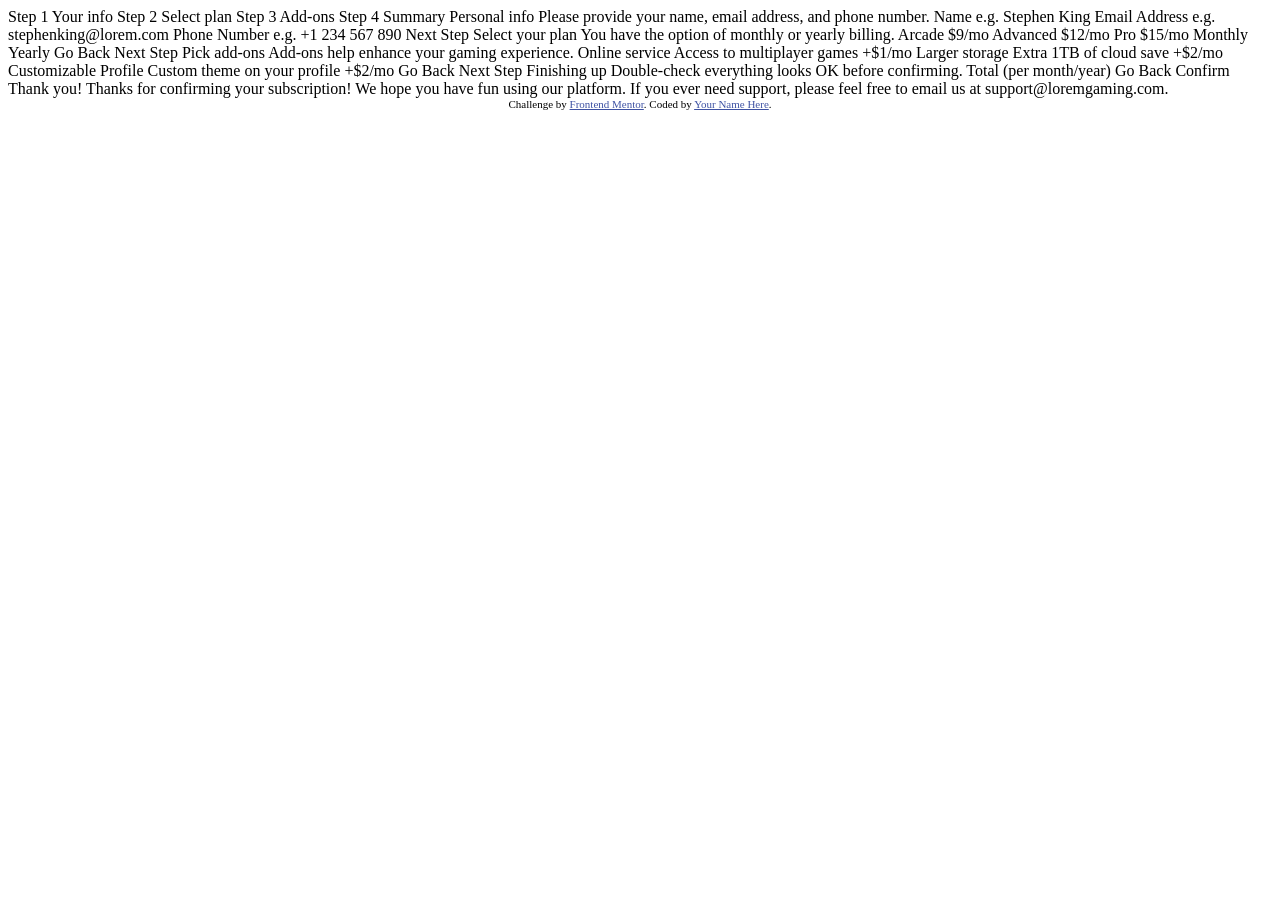
==== index.html @ a5f026f2 "first commit" ====
<!DOCTYPE html>
<html lang="en">
<head>
  <meta charset="UTF-8">
  <meta name="viewport" content="width=device-width, initial-scale=1.0"> <!-- displays site properly based on user's device -->

  <link rel="icon" type="image/png" sizes="32x32" href="./assets/images/favicon-32x32.png">
  
  <title>Frontend Mentor | Multi-step form</title>

  <!-- Feel free to remove these styles or customise in your own stylesheet 👍 -->
  <style>
    .attribution { font-size: 0.6875rem; text-align: center; }
    .attribution a { color: hsl(228, 45%, 44%); }
  </style>
</head>
<body>

  <!-- Sidebar start -->

  Step 1
  Your info

  Step 2
  Select plan

  Step 3
  Add-ons

  Step 4
  Summary

  <!-- Sidebar end -->

  <!-- Step 1 start -->

  Personal info
  Please provide your name, email address, and phone number.

  Name
  e.g. Stephen King

  Email Address
  e.g. stephenking@lorem.com

  Phone Number
  e.g. +1 234 567 890

  Next Step

  <!-- Step 1 end -->

  <!-- Step 2 start -->

  Select your plan
  You have the option of monthly or yearly billing.

  Arcade
  $9/mo

  Advanced
  $12/mo

  Pro
  $15/mo

  Monthly
  Yearly

  Go Back
  Next Step

  <!-- Step 2 end -->

  <!-- Step 3 start -->

  Pick add-ons
  Add-ons help enhance your gaming experience.

  Online service
  Access to multiplayer games
  +$1/mo

  Larger storage
  Extra 1TB of cloud save
  +$2/mo

  Customizable Profile
  Custom theme on your profile
  +$2/mo

  Go Back
  Next Step

  <!-- Step 3 end -->

  <!-- Step 4 start -->

  Finishing up
  Double-check everything looks OK before confirming.

  <!-- Dynamically add subscription and add-on selections here -->

  Total (per month/year)

  Go Back
  Confirm

  <!-- Step 4 end -->

  <!-- Step 5 start -->

  Thank you!

  Thanks for confirming your subscription! We hope you have fun 
  using our platform. If you ever need support, please feel free 
  to email us at support@loremgaming.com.

  <!-- Step 5 end -->
  
  <footer class="attribution">
    Challenge by <a href="https://www.frontendmentor.io?ref=challenge">Frontend Mentor</a>. 
    Coded by <a href="#">Your Name Here</a>.
  </footer>
</body>
</html>
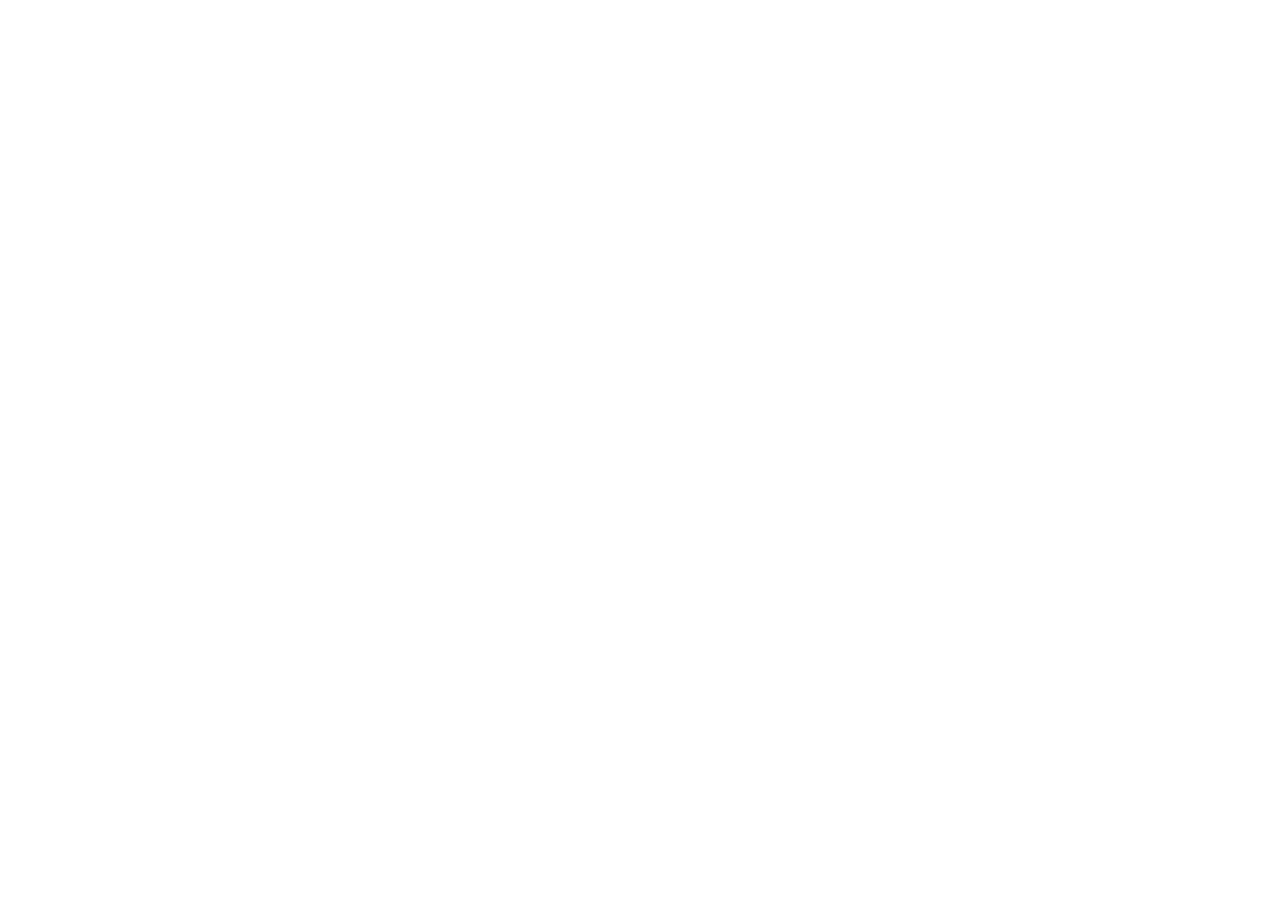
==== commit d57d3947: "Added Files" ====
--- a/index.html
+++ b/index.html
@@ -1,22 +1,30 @@
 <!DOCTYPE html>
 <html lang="en">
+
 <head>
   <meta charset="UTF-8">
   <meta name="viewport" content="width=device-width, initial-scale=1.0"> <!-- displays site properly based on user's device -->
 
   <link rel="icon" type="image/png" sizes="32x32" href="./assets/images/favicon-32x32.png">
+  <link rel="stylesheet" href="/styles/style.css">
   
-  <title>Frontend Mentor | Multi-step form</title>
+  <title>Multi-step form</title>
+</head>
 
-  <!-- Feel free to remove these styles or customise in your own stylesheet 👍 -->
-  <style>
-    .attribution { font-size: 0.6875rem; text-align: center; }
-    .attribution a { color: hsl(228, 45%, 44%); }
-  </style>
-</head>
 <body>
 
-  <!-- Sidebar start -->
+  <header>
+    <div class="header">
+
+    </div>
+  </header>
+  <main>
+    <div class="main">
+
+    </div>
+  </main>
+
+  <!-- Sidebar start 
 
   Step 1
   Your info
@@ -29,10 +37,10 @@
 
   Step 4
   Summary
+  
+  Sidebar end -->
 
-  <!-- Sidebar end -->
-
-  <!-- Step 1 start -->
+  <!-- Step 1 start 
 
   Personal info
   Please provide your name, email address, and phone number.
@@ -47,10 +55,10 @@
   e.g. +1 234 567 890
 
   Next Step
+  
+  Step 1 end -->
 
-  <!-- Step 1 end -->
-
-  <!-- Step 2 start -->
+  <!-- Step 2 start 
 
   Select your plan
   You have the option of monthly or yearly billing.
@@ -70,9 +78,9 @@
   Go Back
   Next Step
 
-  <!-- Step 2 end -->
+  Step 2 end -->
 
-  <!-- Step 3 start -->
+  <!-- Step 3 start
 
   Pick add-ons
   Add-ons help enhance your gaming experience.
@@ -92,23 +100,23 @@
   Go Back
   Next Step
 
-  <!-- Step 3 end -->
+  Step 3 end -->
 
-  <!-- Step 4 start -->
+  <!-- Step 4 start
 
   Finishing up
   Double-check everything looks OK before confirming.
 
-  <!-- Dynamically add subscription and add-on selections here -->
+  -- Dynamically add subscription and add-on selections here --
 
   Total (per month/year)
 
   Go Back
   Confirm
 
-  <!-- Step 4 end -->
+  Step 4 end -->
 
-  <!-- Step 5 start -->
+  <!-- Step 5 start
 
   Thank you!
 
@@ -116,11 +124,13 @@
   using our platform. If you ever need support, please feel free 
   to email us at support@loremgaming.com.
 
-  <!-- Step 5 end -->
+  Step 5 end -->
   
-  <footer class="attribution">
-    Challenge by <a href="https://www.frontendmentor.io?ref=challenge">Frontend Mentor</a>. 
-    Coded by <a href="#">Your Name Here</a>.
+  <footer>
+    <div class="footer">
+      
+    </div>
   </footer>
+  <script type="module" src="/scripts/app.js"></script>
 </body>
 </html>
--- a/styles/style.css
+++ b/styles/style.css
@@ -0,0 +1,10 @@
+/* GLOBAL STYLES */
+
+
+/* NIKITA */
+
+/* VOVA */
+
+/* IIDA */
+
+/* MYRSKY */
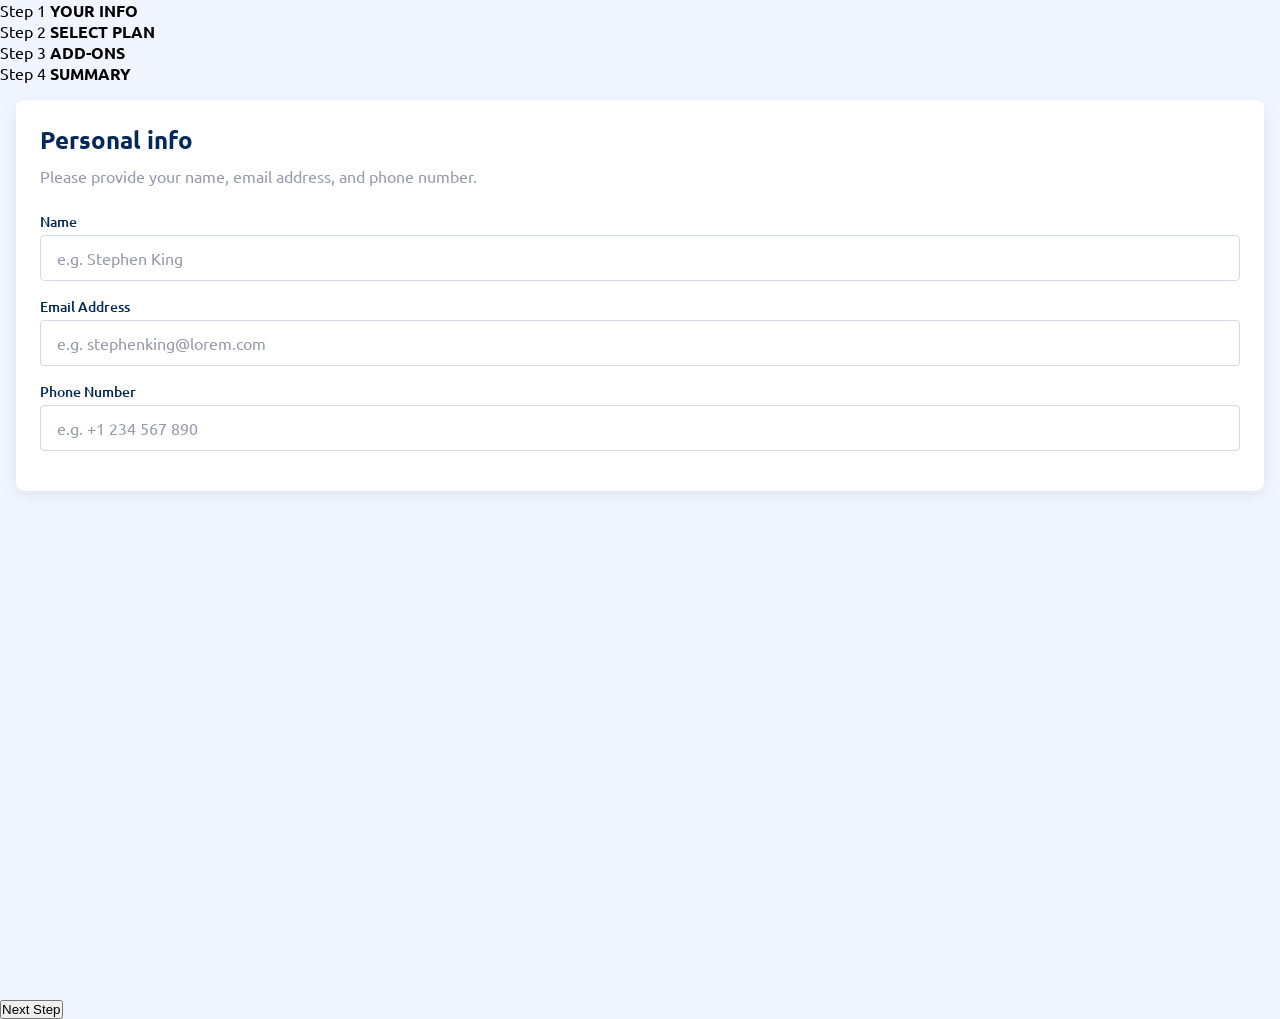
==== commit 7791a0b6: "Reformatting and restructuring" ====
--- a/index.html
+++ b/index.html
@@ -18,119 +18,19 @@
 
     </div>
   </header>
+
   <main>
     <div class="main">
 
     </div>
   </main>
-
-  <!-- Sidebar start 
-
-  Step 1
-  Your info
-
-  Step 2
-  Select plan
-
-  Step 3
-  Add-ons
-
-  Step 4
-  Summary
-  
-  Sidebar end -->
-
-  <!-- Step 1 start 
-
-  Personal info
-  Please provide your name, email address, and phone number.
-
-  Name
-  e.g. Stephen King
-
-  Email Address
-  e.g. stephenking@lorem.com
-
-  Phone Number
-  e.g. +1 234 567 890
-
-  Next Step
-  
-  Step 1 end -->
-
-  <!-- Step 2 start 
-
-  Select your plan
-  You have the option of monthly or yearly billing.
-
-  Arcade
-  $9/mo
-
-  Advanced
-  $12/mo
-
-  Pro
-  $15/mo
-
-  Monthly
-  Yearly
-
-  Go Back
-  Next Step
-
-  Step 2 end -->
-
-  <!-- Step 3 start
-
-  Pick add-ons
-  Add-ons help enhance your gaming experience.
-
-  Online service
-  Access to multiplayer games
-  +$1/mo
-
-  Larger storage
-  Extra 1TB of cloud save
-  +$2/mo
-
-  Customizable Profile
-  Custom theme on your profile
-  +$2/mo
-
-  Go Back
-  Next Step
-
-  Step 3 end -->
-
-  <!-- Step 4 start
-
-  Finishing up
-  Double-check everything looks OK before confirming.
-
-  -- Dynamically add subscription and add-on selections here --
-
-  Total (per month/year)
-
-  Go Back
-  Confirm
-
-  Step 4 end -->
-
-  <!-- Step 5 start
-
-  Thank you!
-
-  Thanks for confirming your subscription! We hope you have fun 
-  using our platform. If you ever need support, please feel free 
-  to email us at support@loremgaming.com.
-
-  Step 5 end -->
   
   <footer>
     <div class="footer">
       
     </div>
   </footer>
+  
   <script type="module" src="/scripts/app.js"></script>
 </body>
 </html>
--- a/styles/style.css
+++ b/styles/style.css
@@ -1,10 +1,158 @@
 /* GLOBAL STYLES */
+*,
+*::before,
+*::after {
+  box-sizing: border-box;
+  margin: 0;
+  padding: 0;
+}
 
+@font-face {
+  font-family: 'Ubuntu';
+  src: url('/assets/fonts/Ubuntu-Regular.ttf') format('truetype'); /*.ttf file*/
+  font-weight: 400;
+  font-style: normal;
+}
+
+@font-face {
+  font-family: 'Ubuntu';
+  src: url('/assets/fonts/Ubuntu-Medium.ttf') format('truetype');
+  font-weight: 500;
+  font-style: normal;
+}
+
+@font-face {
+  font-family: 'Ubuntu';
+  src: url('/assets/fonts/Ubuntu-Bold.ttf') format('truetype');
+  font-weight: 700;
+  font-style: normal;
+}
+
+:root {
+  --blue-950: hsl(213, 96%, 18%);
+  --purple-600: hsl(243, 100%, 62%);
+  --blue-300: hsl(228, 100%, 84%);
+  --blue-200: hsl(206, 94%, 87%);
+  --red-500: hsl(354, 84%, 57%);
+  --grey-500: hsl(231, 11%, 63%);
+  --purple-200: hsl(229, 24%, 87%);
+  --blue-100: hsl(218, 100%, 97%);
+  --blue-50: hsl(231, 100%, 99%);
+  --white: hsl(0, 100%, 100%);
+}
+
+body {
+  font-family: 'Ubuntu', sans-serif;
+  background-color: var(--blue-100);
+}
+
+.main {
+  min-height: 100vh;
+  position: relative; /*anchor for future absolutely-positioned children*/
+}
 
 /* NIKITA */
+
+.card {
+  background: var(--white);
+  border-radius: 0.5rem;
+  padding: 1.5rem;
+  margin: 1rem;
+  box-shadow: 0 4px 16px rgba(0, 0, 0, 0.08);
+}
+
+.card h1 {
+  font-size: 1.5rem;
+  font-weight: 700;
+  color: var(--blue-950);
+  margin-bottom: 0.5rem;
+}
+
+.card .subtitle {
+  font-size: 1rem;
+  color: var(--grey-500);
+  margin-bottom: 1.5rem;
+  line-height: 1.5;
+}
+
+.form-group {
+  margin-bottom: 1rem;
+}
+
+.label-row {
+  display: flex;
+  justify-content: space-between;
+  align-items: center;
+  margin-bottom: 0.25rem;
+}
+
+label {
+  font-size: 0.875rem;
+  font-weight: 500;
+  color: var(--blue-950);
+}
+
+.error-msg {
+  font-size: 0.75rem;
+  font-weight: 700;
+  color: var(--red-500);
+}
+
+input {
+  width: 100%;
+  border: 1px solid var(--purple-200);
+  border-radius: 0.25rem;
+  padding: 0.75rem 1rem;
+  font-size: 1rem;
+  color: var(--blue-950);
+  font-family: 'Ubuntu', sans-serif;
+}
+
+input::placeholder {
+  color: var(--grey-500);
+}
+
+input:focus {
+  border-color: var(--purple-600);
+  outline: none;
+}
+
+input.input-error {
+  border-color: var(--red-500);
+}
 
 /* VOVA */
 
 /* IIDA */
 
+/* -----------
+  Header style 
+  ------------ */ 
+  
+  @media only screen and (max-width: 579px) {
+    div.header .step-text {
+      display: none;
+    }
+
+    div.header .steps {
+      display: flex;
+      flex-direction: row;
+    }
+  }
+
+
+
+  @media only screen and (max-width: 2560px) and (min-width: 580px) {
+    div.header .step-num {
+      display: none;
+    } 
+  }
+
+/* Footer style */
+
+
 /* MYRSKY */
+
+.infobox {
+  background-color: hsl(218, 100%, 97%);
+}
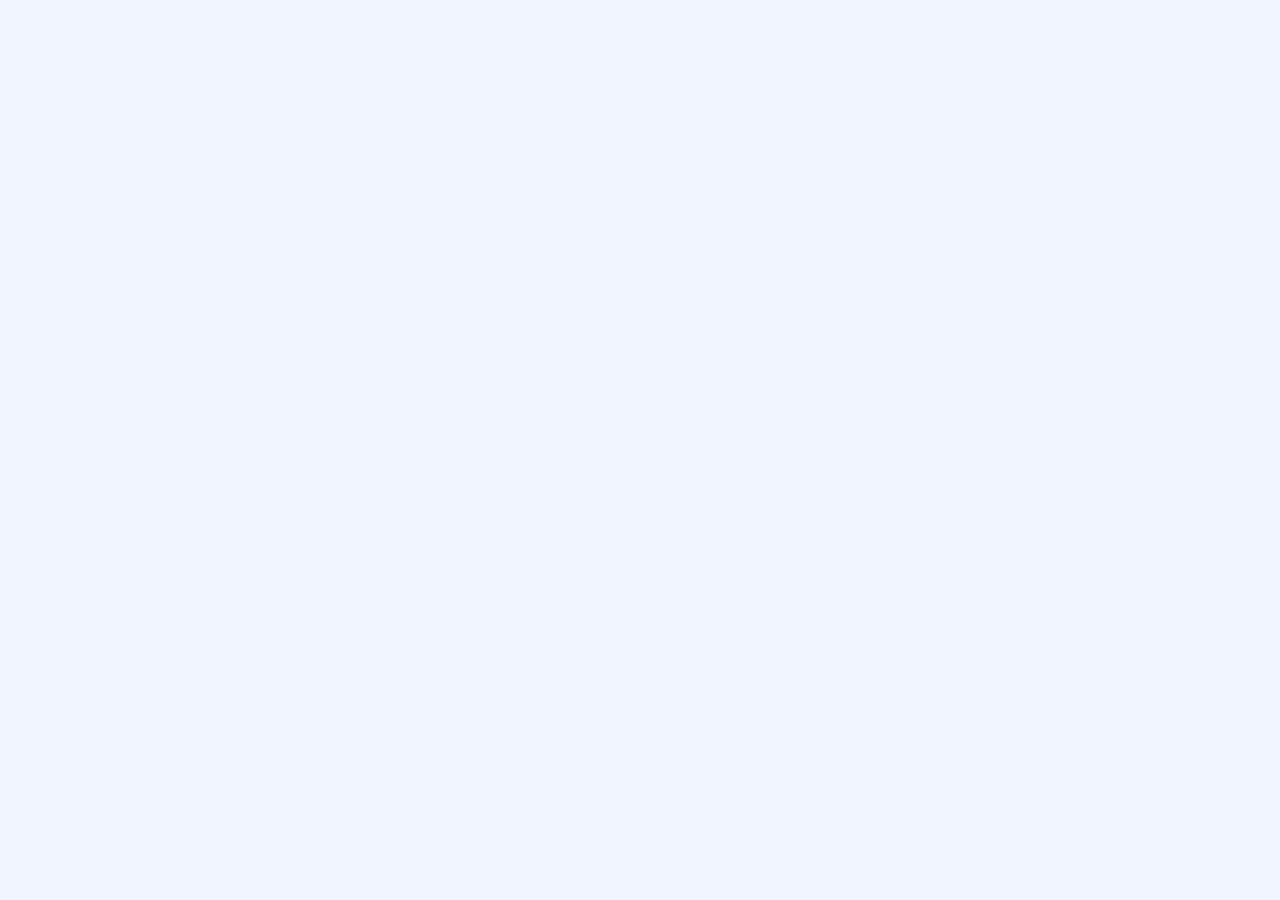
==== commit ab4b6ae2: "Cleared conflicts from incoming origin merge. Pushed to my own branch to avoid confusion and create " ====
--- a/index.html
+++ b/index.html
@@ -6,7 +6,7 @@
   <meta name="viewport" content="width=device-width, initial-scale=1.0"> <!-- displays site properly based on user's device -->
 
   <link rel="icon" type="image/png" sizes="32x32" href="./assets/images/favicon-32x32.png">
-  <link rel="stylesheet" href="/styles/style.css">
+  <link rel="stylesheet" href="./styles/style.css">
   
   <title>Multi-step form</title>
 </head>
@@ -31,6 +31,6 @@
     </div>
   </footer>
   
-  <script type="module" src="/scripts/app.js"></script>
+  <script type="module" src="./scripts/app.js"></script>
 </body>
 </html>
--- a/styles/style.css
+++ b/styles/style.css
@@ -9,21 +9,21 @@
 
 @font-face {
   font-family: 'Ubuntu';
-  src: url('/assets/fonts/Ubuntu-Regular.ttf') format('truetype'); /*.ttf file*/
+  src: url('../assets/fonts/Ubuntu-Regular.ttf') format('truetype'); /*.ttf file*/
   font-weight: 400;
   font-style: normal;
 }
 
 @font-face {
   font-family: 'Ubuntu';
-  src: url('/assets/fonts/Ubuntu-Medium.ttf') format('truetype');
+  src: url('../assets/fonts/Ubuntu-Medium.ttf') format('truetype');
   font-weight: 500;
   font-style: normal;
 }
 
 @font-face {
   font-family: 'Ubuntu';
-  src: url('/assets/fonts/Ubuntu-Bold.ttf') format('truetype');
+  src: url('../assets/fonts/Ubuntu-Bold.ttf') format('truetype');
   font-weight: 700;
   font-style: normal;
 }
